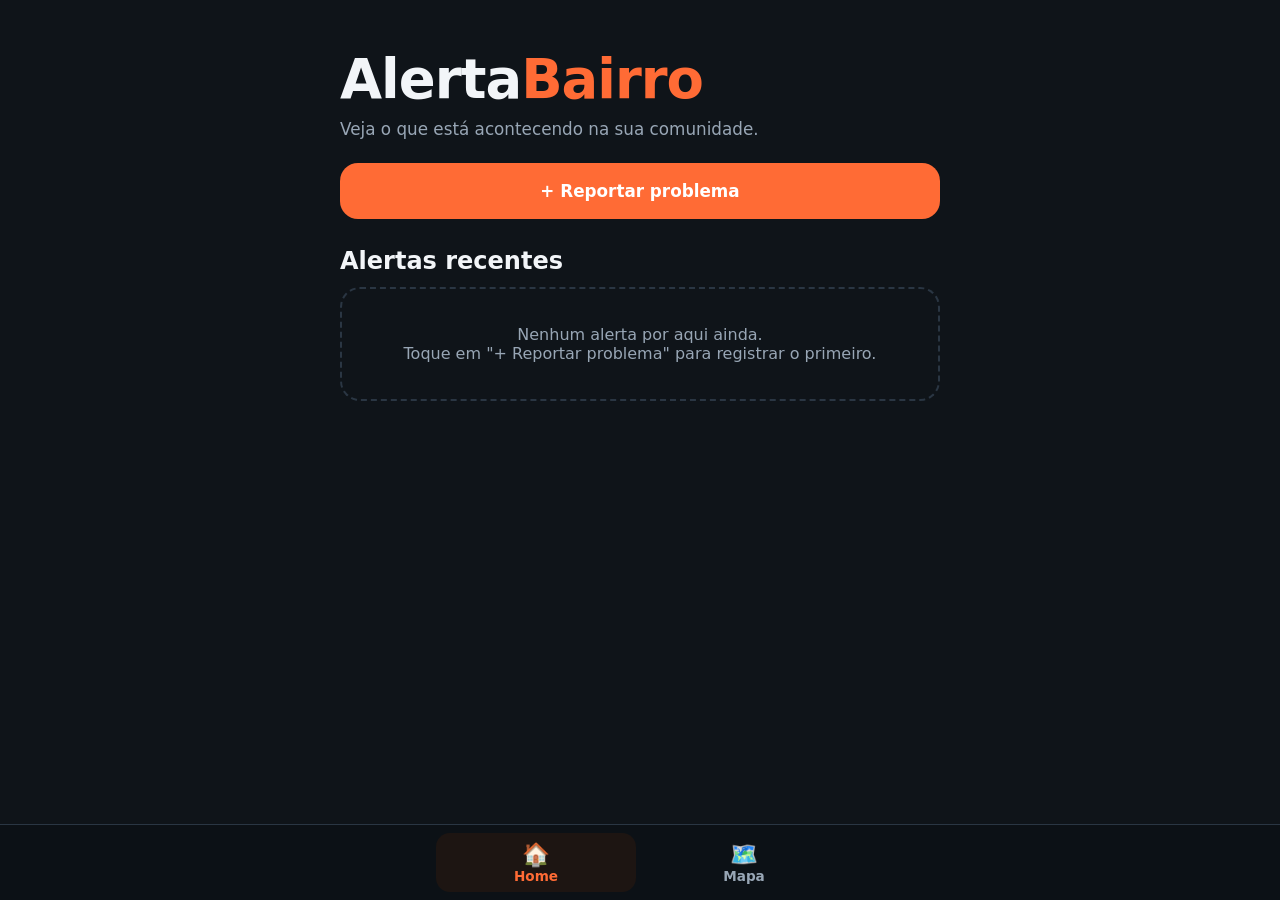
==== index.html @ 68d57aaf "Primeira versão do AlertaBairro" ====
<!DOCTYPE html>
<html lang="pt-BR">
<head>
<meta charset="UTF-8">
<meta name="viewport" content="width=device-width, initial-scale=1, viewport-fit=cover">
<title>AlertaBairro</title>
<link rel="stylesheet" href="style.css">
</head>
<body data-pagina="home">
<main class="tela">
  <h1>Alerta<span>Bairro</span></h1>
  <p class="sub">Veja o que está acontecendo na sua comunidade.</p>
  <a class="btn" href="reportar.html" style="margin-top:24px">+ Reportar problema</a>
  <h2>Alertas recentes</h2>
  <div id="lista"></div>
</main>
<nav>
  <a href="index.html" class="atual"><span>🏠</span>Home</a>
  <a href="mapa.html"><span>🗺️</span>Mapa</a>
</nav>
<script src="script.js"></script>
</body>
</html>
---- style.css ----
/* ===== AlertaBairro - estilos (tema escuro, mobile-first) ===== */
:root{--fundo:#0f1419;--cartao:#1a222c;--borda:#2a3643;--texto:#f2f5f8;--suave:#98a6b5;--destaque:#ff6b35;--ok:#2ecc71;}
*{box-sizing:border-box;margin:0}
body{background:var(--fundo);color:var(--texto);font-family:system-ui,-apple-system,"Segoe UI",sans-serif;min-height:100dvh}
.tela{max-width:640px;margin:0 auto;padding:28px 20px 110px}
h1{font-size:2.6rem;font-weight:900;letter-spacing:-1px}
h1 span{color:var(--destaque)}
h2{font-size:1.5rem;font-weight:800;margin:28px 0 12px}
.sub{color:var(--suave);margin-top:8px;font-size:1.05rem}

/* botoes */
.btn{display:block;width:100%;padding:18px;border:0;border-radius:18px;font-size:1.05rem;font-weight:800;text-align:center;text-decoration:none;cursor:pointer;color:#fff;background:var(--destaque)}
.btn.sec{background:var(--cartao);border:1px solid var(--borda);color:var(--texto)}
.btn.ok{background:var(--ok);color:#06210f}
.btn:focus-visible,.cat:focus-visible,a:focus-visible{outline:3px solid #fff;outline-offset:2px}
.linha{display:flex;gap:10px}
.linha>*{flex:1}

/* cartoes de ocorrencia */
.card{background:var(--cartao);border:1px solid var(--borda);border-radius:20px;padding:16px;margin-bottom:12px}
.card .topo{display:flex;align-items:center;gap:12px}
.card .emoji{font-size:2rem}
.card b{font-size:1.1rem}
.card p{margin-top:8px;color:#d3dbe3}
.card small{color:var(--suave);display:block;margin-top:6px}
.card img{width:100%;max-height:260px;object-fit:cover;border-radius:14px;margin-top:10px}
.del{margin-top:12px;background:none;border:1px solid #6b2b2b;color:#ff8a8a;padding:8px 14px;border-radius:12px;cursor:pointer;font-weight:700}
.vazio{text-align:center;color:var(--suave);padding:36px 16px;border:2px dashed var(--borda);border-radius:20px}

/* formulario */
.cats{display:grid;grid-template-columns:repeat(2,1fr);gap:10px}
.cat{background:var(--cartao);border:2px solid var(--borda);border-radius:18px;padding:18px 8px;color:var(--texto);font-size:1rem;font-weight:700;cursor:pointer}
.cat span{display:block;font-size:2rem;margin-bottom:4px}
.cat.ativa{border-color:var(--destaque);background:#2b1d17}
textarea,input[type=text],input[type=number]{width:100%;background:var(--cartao);border:1px solid var(--borda);border-radius:14px;padding:14px;color:var(--texto);font:inherit}
textarea{min-height:100px;resize:vertical}
#preview{display:none;width:100%;max-height:260px;object-fit:cover;border-radius:16px;margin-top:12px}
#removerFoto{display:none;margin-top:8px}
#statusLoc{margin-top:10px;color:var(--suave)}
#statusLoc.ok{color:var(--ok);font-weight:700}
.erro{color:#ff8a8a;margin-top:12px;font-weight:700;min-height:1.2em}
.campo-manual{margin-top:12px;display:grid;gap:8px}
label.rot{display:block;margin:6px 0;color:var(--suave);font-size:.9rem}

/* navegacao inferior */
nav{position:fixed;left:0;right:0;bottom:0;z-index:1000;background:#0c1116;border-top:1px solid var(--borda);display:flex;justify-content:center;gap:8px;padding:8px 12px calc(8px + env(safe-area-inset-bottom,0px))}
nav a{flex:1;max-width:200px;text-align:center;text-decoration:none;color:var(--suave);padding:8px;border-radius:14px;font-size:.85rem;font-weight:700}
nav a span{display:block;font-size:1.4rem}
nav a.atual{color:var(--destaque);background:#1d1512}

/* mapa */
#mapa{position:fixed;inset:0 0 70px 0;z-index:1}
.marcador{background:#fff;border:3px solid var(--destaque);border-radius:50%;width:42px;height:42px;display:flex;align-items:center;justify-content:center;font-size:22px;box-shadow:0 2px 8px #0008}
.leaflet-popup-content{color:#111}
.leaflet-popup-content .del{color:#b00;border-color:#b00}

@media(min-width:900px){.tela{padding-top:48px}h1{font-size:3.4rem}.cats{grid-template-columns:repeat(3,1fr)}}

/* ===== Etapa 4: confirmações ===== */
.conf{margin-top:12px;font-weight:800}
.btn-conf{display:block;width:100%;margin-top:8px;padding:12px;border-radius:14px;border:2px solid var(--destaque);background:none;color:var(--destaque);font-weight:800;font-size:1rem;cursor:pointer}
.btn-conf.feito{border-color:var(--ok);background:#12301d;color:var(--ok);cursor:default}
.leaflet-popup-content .btn-conf{margin-bottom:6px}
.leaflet-popup-content .btn-conf.feito{color:#117a3a}
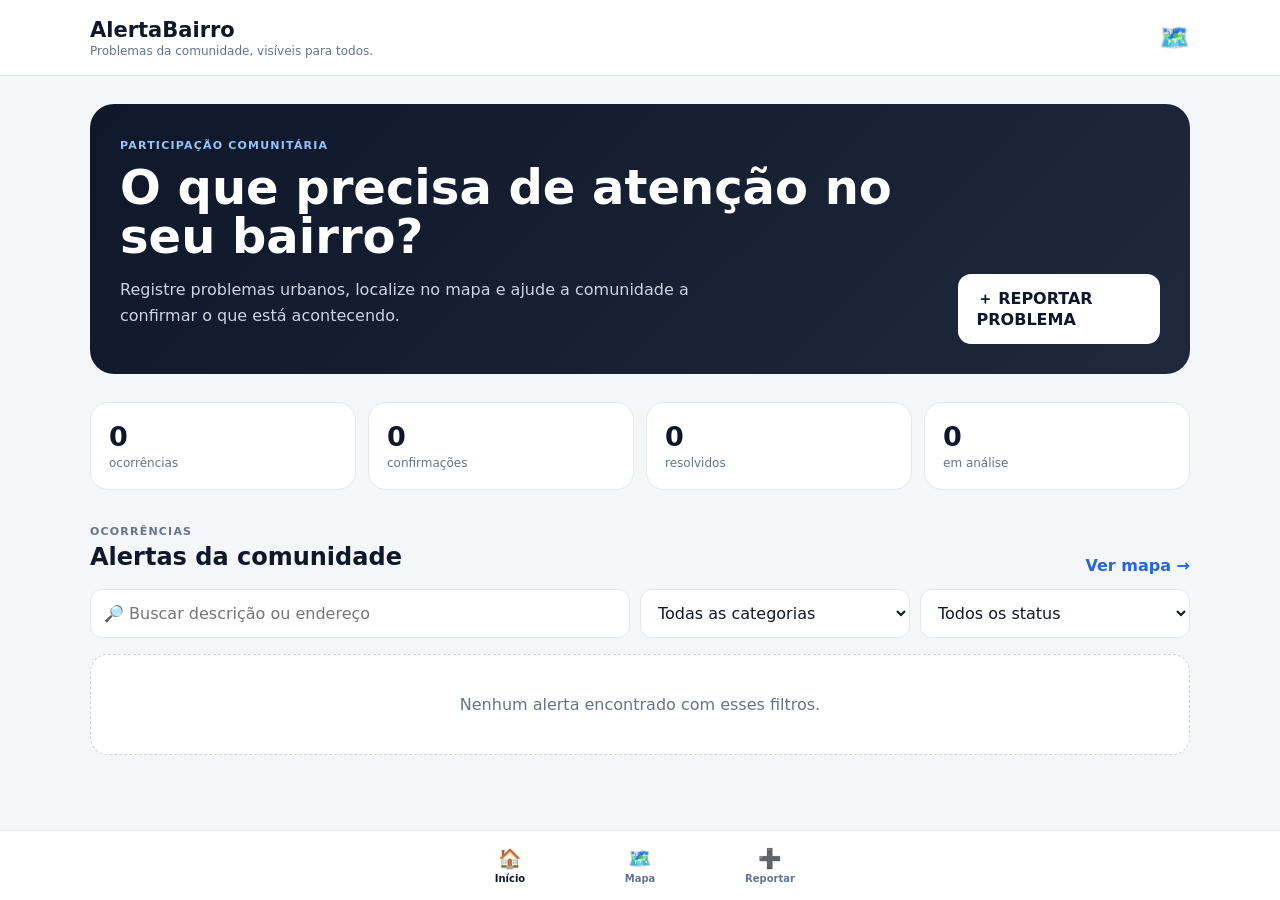
==== commit c5f85316: "Atualiza versão completa do AlertaBairro" ====
--- a/index.html
+++ b/index.html
@@ -1,23 +1,70 @@
 <!DOCTYPE html>
 <html lang="pt-BR">
 <head>
-<meta charset="UTF-8">
-<meta name="viewport" content="width=device-width, initial-scale=1, viewport-fit=cover">
-<title>AlertaBairro</title>
-<link rel="stylesheet" href="style.css">
+  <meta charset="UTF-8">
+  <meta name="viewport" content="width=device-width, initial-scale=1.0">
+  <meta name="theme-color" content="#0f172a">
+  <title>AlertaBairro</title>
+  <link rel="stylesheet" href="style.css">
 </head>
 <body data-pagina="home">
-<main class="tela">
-  <h1>Alerta<span>Bairro</span></h1>
-  <p class="sub">Veja o que está acontecendo na sua comunidade.</p>
-  <a class="btn" href="reportar.html" style="margin-top:24px">+ Reportar problema</a>
-  <h2>Alertas recentes</h2>
-  <div id="lista"></div>
-</main>
-<nav>
-  <a href="index.html" class="atual"><span>🏠</span>Home</a>
-  <a href="mapa.html"><span>🗺️</span>Mapa</a>
-</nav>
-<script src="script.js"></script>
+  <header class="topbar">
+    <div>
+      <strong class="brand">AlertaBairro</strong>
+      <small>Problemas da comunidade, visíveis para todos.</small>
+    </div>
+    <a class="icon-link" href="mapa.html" aria-label="Abrir mapa">🗺️</a>
+  </header>
+
+  <main class="container">
+    <section class="hero">
+      <div>
+        <span class="eyebrow">PARTICIPAÇÃO COMUNITÁRIA</span>
+        <h1>O que precisa de atenção no seu bairro?</h1>
+        <p>Registre problemas urbanos, localize no mapa e ajude a comunidade a confirmar o que está acontecendo.</p>
+      </div>
+      <a class="btn primary big" href="reportar.html">＋ REPORTAR PROBLEMA</a>
+    </section>
+
+    <section id="estatisticas" class="stats" aria-label="Estatísticas"></section>
+
+    <section class="section-head">
+      <div>
+        <span class="eyebrow">OCORRÊNCIAS</span>
+        <h2>Alertas da comunidade</h2>
+      </div>
+      <a class="text-link" href="mapa.html">Ver mapa →</a>
+    </section>
+
+    <section class="filters" aria-label="Filtros de ocorrências">
+      <input id="busca" type="search" placeholder="🔎 Buscar descrição ou endereço">
+
+      <select id="filtroCategoria">
+        <option value="todas">Todas as categorias</option>
+        <option value="Buraco">🕳️ Buraco</option>
+        <option value="Iluminação">💡 Iluminação</option>
+        <option value="Lixo">🗑️ Lixo</option>
+        <option value="Alagamento">🌧️ Alagamento</option>
+        <option value="Outro">⚠️ Outro</option>
+      </select>
+
+      <select id="filtroStatus">
+        <option value="todos">Todos os status</option>
+        <option value="Recebido">Recebido</option>
+        <option value="Em análise">Em análise</option>
+        <option value="Resolvido">Resolvido</option>
+      </select>
+    </section>
+
+    <section id="lista" class="grid" aria-live="polite"></section>
+  </main>
+
+  <nav class="bottom-nav" aria-label="Navegação principal">
+    <a class="active" href="index.html">🏠<span>Início</span></a>
+    <a href="mapa.html">🗺️<span>Mapa</span></a>
+    <a href="reportar.html">➕<span>Reportar</span></a>
+  </nav>
+
+  <script src="script.js"></script>
 </body>
-</html>
+</html>
--- a/style.css
+++ b/style.css
@@ -1,64 +1,700 @@
-/* ===== AlertaBairro - estilos (tema escuro, mobile-first) ===== */
-:root{--fundo:#0f1419;--cartao:#1a222c;--borda:#2a3643;--texto:#f2f5f8;--suave:#98a6b5;--destaque:#ff6b35;--ok:#2ecc71;}
-*{box-sizing:border-box;margin:0}
-body{background:var(--fundo);color:var(--texto);font-family:system-ui,-apple-system,"Segoe UI",sans-serif;min-height:100dvh}
-.tela{max-width:640px;margin:0 auto;padding:28px 20px 110px}
-h1{font-size:2.6rem;font-weight:900;letter-spacing:-1px}
-h1 span{color:var(--destaque)}
-h2{font-size:1.5rem;font-weight:800;margin:28px 0 12px}
-.sub{color:var(--suave);margin-top:8px;font-size:1.05rem}
-
-/* botoes */
-.btn{display:block;width:100%;padding:18px;border:0;border-radius:18px;font-size:1.05rem;font-weight:800;text-align:center;text-decoration:none;cursor:pointer;color:#fff;background:var(--destaque)}
-.btn.sec{background:var(--cartao);border:1px solid var(--borda);color:var(--texto)}
-.btn.ok{background:var(--ok);color:#06210f}
-.btn:focus-visible,.cat:focus-visible,a:focus-visible{outline:3px solid #fff;outline-offset:2px}
-.linha{display:flex;gap:10px}
-.linha>*{flex:1}
-
-/* cartoes de ocorrencia */
-.card{background:var(--cartao);border:1px solid var(--borda);border-radius:20px;padding:16px;margin-bottom:12px}
-.card .topo{display:flex;align-items:center;gap:12px}
-.card .emoji{font-size:2rem}
-.card b{font-size:1.1rem}
-.card p{margin-top:8px;color:#d3dbe3}
-.card small{color:var(--suave);display:block;margin-top:6px}
-.card img{width:100%;max-height:260px;object-fit:cover;border-radius:14px;margin-top:10px}
-.del{margin-top:12px;background:none;border:1px solid #6b2b2b;color:#ff8a8a;padding:8px 14px;border-radius:12px;cursor:pointer;font-weight:700}
-.vazio{text-align:center;color:var(--suave);padding:36px 16px;border:2px dashed var(--borda);border-radius:20px}
-
-/* formulario */
-.cats{display:grid;grid-template-columns:repeat(2,1fr);gap:10px}
-.cat{background:var(--cartao);border:2px solid var(--borda);border-radius:18px;padding:18px 8px;color:var(--texto);font-size:1rem;font-weight:700;cursor:pointer}
-.cat span{display:block;font-size:2rem;margin-bottom:4px}
-.cat.ativa{border-color:var(--destaque);background:#2b1d17}
-textarea,input[type=text],input[type=number]{width:100%;background:var(--cartao);border:1px solid var(--borda);border-radius:14px;padding:14px;color:var(--texto);font:inherit}
-textarea{min-height:100px;resize:vertical}
-#preview{display:none;width:100%;max-height:260px;object-fit:cover;border-radius:16px;margin-top:12px}
-#removerFoto{display:none;margin-top:8px}
-#statusLoc{margin-top:10px;color:var(--suave)}
-#statusLoc.ok{color:var(--ok);font-weight:700}
-.erro{color:#ff8a8a;margin-top:12px;font-weight:700;min-height:1.2em}
-.campo-manual{margin-top:12px;display:grid;gap:8px}
-label.rot{display:block;margin:6px 0;color:var(--suave);font-size:.9rem}
-
-/* navegacao inferior */
-nav{position:fixed;left:0;right:0;bottom:0;z-index:1000;background:#0c1116;border-top:1px solid var(--borda);display:flex;justify-content:center;gap:8px;padding:8px 12px calc(8px + env(safe-area-inset-bottom,0px))}
-nav a{flex:1;max-width:200px;text-align:center;text-decoration:none;color:var(--suave);padding:8px;border-radius:14px;font-size:.85rem;font-weight:700}
-nav a span{display:block;font-size:1.4rem}
-nav a.atual{color:var(--destaque);background:#1d1512}
-
-/* mapa */
-#mapa{position:fixed;inset:0 0 70px 0;z-index:1}
-.marcador{background:#fff;border:3px solid var(--destaque);border-radius:50%;width:42px;height:42px;display:flex;align-items:center;justify-content:center;font-size:22px;box-shadow:0 2px 8px #0008}
-.leaflet-popup-content{color:#111}
-.leaflet-popup-content .del{color:#b00;border-color:#b00}
-
-@media(min-width:900px){.tela{padding-top:48px}h1{font-size:3.4rem}.cats{grid-template-columns:repeat(3,1fr)}}
-
-/* ===== Etapa 4: confirmações ===== */
-.conf{margin-top:12px;font-weight:800}
-.btn-conf{display:block;width:100%;margin-top:8px;padding:12px;border-radius:14px;border:2px solid var(--destaque);background:none;color:var(--destaque);font-weight:800;font-size:1rem;cursor:pointer}
-.btn-conf.feito{border-color:var(--ok);background:#12301d;color:var(--ok);cursor:default}
-.leaflet-popup-content .btn-conf{margin-bottom:6px}
-.leaflet-popup-content .btn-conf.feito{color:#117a3a}
+* {
+  box-sizing: border-box;
+}
+
+:root {
+  --bg: #f4f6f8;
+  --card: #ffffff;
+  --text: #0f172a;
+  --muted: #64748b;
+  --primary: #0f172a;
+  --accent: #2563eb;
+  --line: #e2e8f0;
+  --success: #15803d;
+  --danger: #dc2626;
+  --shadow: 0 8px 24px rgba(15, 23, 42, 0.07);
+}
+
+html {
+  scroll-behavior: smooth;
+}
+
+body {
+  margin: 0;
+  padding-bottom: 88px;
+  background: var(--bg);
+  color: var(--text);
+  font-family: Inter, system-ui, -apple-system, BlinkMacSystemFont, "Segoe UI", sans-serif;
+}
+
+a {
+  color: inherit;
+  text-decoration: none;
+}
+
+button,
+input,
+textarea,
+select {
+  font: inherit;
+}
+
+button {
+  cursor: pointer;
+}
+
+/* CABEÇALHO */
+
+.topbar {
+  position: sticky;
+  top: 0;
+  z-index: 1000;
+  display: flex;
+  align-items: center;
+  justify-content: space-between;
+  height: 76px;
+  padding: 0 max(14px, calc((100% - 1100px) / 2));
+  background: #ffffff;
+  border-bottom: 1px solid var(--line);
+}
+
+.brand {
+  font-size: 21px;
+}
+
+.topbar small {
+  display: block;
+  margin-top: 2px;
+  color: var(--muted);
+  font-size: 12px;
+}
+
+.icon-link {
+  font-size: 25px;
+}
+
+/* CONTAINERS */
+
+.container {
+  width: min(1100px, calc(100% - 32px));
+  margin: 0 auto;
+}
+
+.narrow {
+  width: min(760px, calc(100% - 32px));
+}
+
+/* DESTAQUE DA PÁGINA INICIAL */
+
+.hero {
+  display: flex;
+  align-items: end;
+  justify-content: space-between;
+  gap: 25px;
+  margin: 28px 0;
+  padding: 30px;
+  color: #ffffff;
+  background: linear-gradient(135deg, #0f172a, #1e293b);
+  border-radius: 24px;
+}
+
+.hero h1 {
+  margin: 10px 0;
+  font-size: clamp(30px, 5vw, 48px);
+  line-height: 1.02;
+}
+
+.hero p {
+  max-width: 650px;
+  color: #cbd5e1;
+  line-height: 1.6;
+}
+
+.eyebrow {
+  color: #64748b;
+  font-size: 11px;
+  font-weight: 900;
+  letter-spacing: 1.2px;
+}
+
+.hero .eyebrow {
+  color: #93c5fd;
+}
+
+/* BOTÕES */
+
+.btn {
+  padding: 12px 16px;
+  border: 0;
+  border-radius: 13px;
+  font-weight: 800;
+}
+
+.btn.primary {
+  color: #ffffff;
+  background: var(--primary);
+}
+
+.hero .btn.primary {
+  color: #0f172a;
+  background: #ffffff;
+}
+
+.btn.secondary {
+  color: var(--text);
+  background: #ffffff;
+  border: 1px solid var(--line);
+}
+
+.btn.big {
+  padding: 15px 19px;
+}
+
+.btn.full {
+  width: 100%;
+}
+
+.btn.danger-outline {
+  display: none;
+  margin-top: 10px;
+  color: var(--danger);
+  background: #ffffff;
+  border: 1px solid #fecaca;
+}
+
+/* ESTATÍSTICAS */
+
+.stats {
+  display: grid;
+  grid-template-columns: repeat(4, 1fr);
+  gap: 12px;
+  margin-bottom: 30px;
+}
+
+.stat {
+  padding: 18px;
+  background: #ffffff;
+  border: 1px solid var(--line);
+  border-radius: 18px;
+}
+
+.stat strong {
+  display: block;
+  font-size: 27px;
+}
+
+.stat span {
+  color: var(--muted);
+  font-size: 12px;
+}
+
+/* TÍTULOS E FILTROS */
+
+.section-head {
+  display: flex;
+  align-items: end;
+  justify-content: space-between;
+  margin: 24px 0 14px;
+}
+
+.section-head h2 {
+  margin: 4px 0;
+}
+
+.text-link {
+  color: var(--accent);
+  font-weight: 800;
+}
+
+.filters {
+  display: grid;
+  grid-template-columns: 2fr 1fr 1fr;
+  gap: 10px;
+  margin-bottom: 16px;
+}
+
+input,
+textarea,
+select {
+  width: 100%;
+  padding: 13px;
+  color: var(--text);
+  background: #ffffff;
+  border: 1px solid var(--line);
+  border-radius: 12px;
+  outline: none;
+}
+
+input:focus,
+textarea:focus,
+select:focus {
+  border-color: #94a3b8;
+  box-shadow: 0 0 0 3px rgba(226, 232, 240, 0.35);
+}
+
+/* CARDS DE OCORRÊNCIAS */
+
+.grid {
+  display: grid;
+  grid-template-columns: repeat(2, 1fr);
+  gap: 16px;
+}
+
+.card,
+.form-card {
+  padding: 18px;
+  background: #ffffff;
+  border: 1px solid var(--line);
+  border-radius: 20px;
+  box-shadow: var(--shadow);
+}
+
+.topo {
+  display: flex;
+  align-items: center;
+  gap: 10px;
+}
+
+.emoji {
+  font-size: 28px;
+}
+
+.card p {
+  margin: 12px 0;
+  line-height: 1.55;
+}
+
+.card small {
+  display: block;
+  color: var(--muted);
+  line-height: 1.45;
+}
+
+.card img {
+  width: 100%;
+  max-height: 270px;
+  margin-top: 14px;
+  object-fit: cover;
+  border-radius: 14px;
+}
+
+/* CONFIRMAÇÕES */
+
+.conf {
+  margin: 14px 0 8px;
+  font-weight: 800;
+}
+
+.btn-conf {
+  padding: 10px 12px;
+  color: #1d4ed8;
+  background: #eff6ff;
+  border: 1px solid #bfdbfe;
+  border-radius: 11px;
+  font-weight: 800;
+}
+
+.btn-conf.feito {
+  color: var(--success);
+  background: #f0fdf4;
+  border-color: #bbf7d0;
+}
+
+.btn-conf:disabled {
+  cursor: not-allowed;
+  opacity: 0.9;
+}
+
+.del {
+  margin-top: 10px;
+  padding: 5px 0;
+  color: var(--danger);
+  background: transparent;
+  border: 0;
+  font-weight: 700;
+}
+
+/* STATUS */
+
+.status-pill {
+  display: inline-flex;
+  margin-top: 7px;
+  padding: 5px 9px;
+  border-radius: 999px;
+  font-size: 11px;
+  font-weight: 900;
+}
+
+.status-recebido {
+  color: #1d4ed8;
+  background: #eff6ff;
+}
+
+.status-analise {
+  color: #c2410c;
+  background: #fff7ed;
+}
+
+.status-resolvido {
+  color: #15803d;
+  background: #f0fdf4;
+}
+
+.card-actions {
+  display: flex;
+  align-items: center;
+  gap: 8px;
+  margin-top: 12px;
+}
+
+.card-actions select {
+  padding: 8px;
+  font-size: 12px;
+}
+
+.vazio {
+  grid-column: 1 / -1;
+  padding: 40px;
+  color: var(--muted);
+  text-align: center;
+  background: #ffffff;
+  border: 1px dashed #cbd5e1;
+  border-radius: 18px;
+}
+
+/* FORMULÁRIO */
+
+.form-card {
+  margin: 28px 0;
+}
+
+.form-card h1 {
+  margin: 6px 0 4px;
+  font-size: 34px;
+}
+
+.form-card h2 {
+  margin: 28px 0 12px;
+  font-size: 17px;
+}
+
+.muted {
+  color: var(--muted);
+  line-height: 1.5;
+}
+
+.categories {
+  display: grid;
+  grid-template-columns: repeat(5, 1fr);
+  gap: 8px;
+}
+
+.cat {
+  padding: 14px 8px;
+  background: #ffffff;
+  border: 1px solid var(--line);
+  border-radius: 14px;
+  font-weight: 800;
+}
+
+.cat span {
+  display: block;
+  margin-bottom: 7px;
+  font-size: 27px;
+}
+
+.cat.ativa {
+  background: #eff6ff;
+  border: 2px solid var(--accent);
+}
+
+.counter {
+  margin-top: 5px;
+  color: var(--muted);
+  text-align: right;
+  font-size: 12px;
+}
+
+.photo-actions {
+  display: flex;
+  gap: 8px;
+}
+
+.preview {
+  display: none;
+  width: 100%;
+  max-height: 330px;
+  margin-top: 12px;
+  object-fit: cover;
+  border-radius: 15px;
+}
+
+.status-msg {
+  min-height: 22px;
+  margin-top: 8px;
+  color: var(--muted);
+  font-size: 13px;
+}
+
+.status-msg.ok {
+  color: var(--success);
+  font-weight: 800;
+}
+
+.error {
+  min-height: 24px;
+  margin: 14px 0;
+  color: var(--danger);
+  font-weight: 700;
+}
+
+/* ENDEREÇO MANUAL */
+
+.or {
+  display: flex;
+  align-items: center;
+  gap: 12px;
+  margin: 24px 0;
+  color: #94a3b8;
+  font-size: 11px;
+  font-weight: 900;
+}
+
+.or::before,
+.or::after {
+  content: "";
+  flex: 1;
+  height: 1px;
+  background: var(--line);
+}
+
+.address-grid {
+  display: grid;
+  grid-template-columns: 1fr 2fr;
+  gap: 12px;
+}
+
+.address-grid label {
+  color: #475569;
+  font-size: 12px;
+  font-weight: 800;
+}
+
+.address-grid input {
+  margin-top: 6px;
+}
+
+.address-grid .wide {
+  grid-column: 1 / -1;
+}
+
+/* NAVEGAÇÃO INFERIOR */
+
+.bottom-nav {
+  position: fixed;
+  right: 0;
+  bottom: 0;
+  left: 0;
+  z-index: 2000;
+  display: flex;
+  justify-content: center;
+  gap: 60px;
+  height: 70px;
+  background: #ffffff;
+  border-top: 1px solid var(--line);
+}
+
+.bottom-nav a {
+  display: flex;
+  min-width: 70px;
+  flex-direction: column;
+  align-items: center;
+  justify-content: center;
+  gap: 3px;
+  color: var(--muted);
+  font-size: 19px;
+}
+
+.bottom-nav a span {
+  font-size: 10px;
+  font-weight: 800;
+}
+
+.bottom-nav a.active {
+  color: #0f172a;
+}
+
+/* MAPA */
+
+.map-page {
+  position: relative;
+  height: calc(100vh - 76px);
+}
+
+.map-toolbar {
+  position: absolute;
+  top: 14px;
+  left: 50%;
+  z-index: 900;
+  display: flex;
+  gap: 8px;
+  width: min(850px, calc(100% - 28px));
+  padding: 9px;
+  background: #ffffff;
+  border-radius: 14px;
+  box-shadow: 0 8px 25px rgba(0, 0, 0, 0.13);
+  transform: translateX(-50%);
+}
+
+.map-toolbar select {
+  padding: 9px;
+}
+
+.map-toolbar .btn {
+  white-space: nowrap;
+}
+
+#mapa {
+  width: 100%;
+  height: 100%;
+}
+
+.marcador {
+  position: relative;
+  display: flex;
+  align-items: center;
+  justify-content: center;
+  width: 42px;
+  height: 42px;
+  background: #ffffff;
+  border: 3px solid #0f172a;
+  border-radius: 50%;
+  box-shadow: 0 5px 14px rgba(0, 0, 0, 0.2);
+  font-size: 22px;
+}
+
+.contador-mapa {
+  position: absolute;
+  top: -7px;
+  right: -7px;
+  display: flex;
+  align-items: center;
+  justify-content: center;
+  min-width: 20px;
+  height: 20px;
+  padding: 0 5px;
+  color: #ffffff;
+  background: #2563eb;
+  border-radius: 999px;
+  font-size: 10px;
+  font-weight: 900;
+}
+
+.popup-card {
+  min-width: 220px;
+}
+
+.popup-card h3 {
+  margin: 0 0 6px;
+}
+
+.popup-card p {
+  margin: 6px 0;
+  line-height: 1.4;
+}
+
+.popup-photo {
+  width: 100%;
+  max-height: 150px;
+  margin-top: 7px;
+  object-fit: cover;
+  border-radius: 8px;
+}
+
+.popup-location {
+  color: var(--muted);
+  font-size: 11px;
+}
+
+/* RESPONSIVIDADE */
+
+@media (max-width: 760px) {
+  .hero {
+    display: block;
+    padding: 24px;
+  }
+
+  .hero .btn {
+    display: block;
+    margin-top: 20px;
+    text-align: center;
+  }
+
+  .stats {
+    grid-template-columns: repeat(2, 1fr);
+  }
+
+  .filters {
+    grid-template-columns: 1fr;
+  }
+
+  .grid {
+    grid-template-columns: 1fr;
+  }
+
+  .categories {
+    grid-template-columns: repeat(2, 1fr);
+  }
+
+  .address-grid {
+    grid-template-columns: 1fr;
+  }
+
+  .address-grid .wide {
+    grid-column: auto;
+  }
+
+  .map-toolbar {
+    flex-wrap: wrap;
+  }
+
+  .map-toolbar select {
+    min-width: 120px;
+    flex: 1;
+  }
+
+  .map-toolbar .btn {
+    width: 100%;
+  }
+
+  .bottom-nav {
+    gap: 18px;
+  }
+}
+
+@media (max-width: 420px) {
+  .container,
+  .narrow {
+    width: calc(100% - 20px);
+  }
+
+  .topbar {
+    padding: 0 12px;
+  }
+
+  .stats {
+    gap: 8px;
+  }
+
+  .stat {
+    padding: 14px;
+  }
+
+  .photo-actions {
+    flex-direction: column;
+  }
+
+  .form-card {
+    padding: 15px;
+  }
+}
